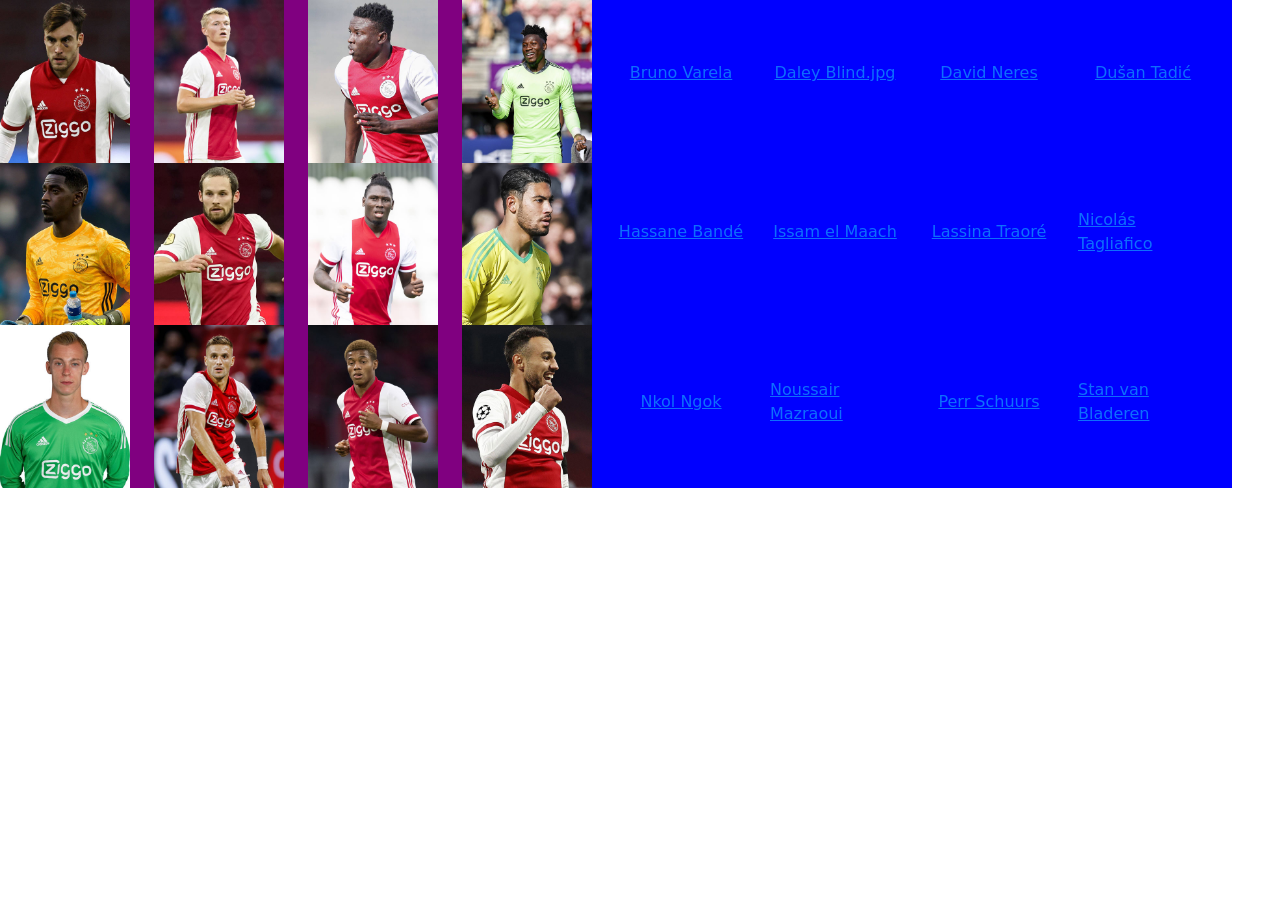
==== players.html @ fc113577 "Initial Commit" ====
<!DOCTYPE html>
<html lang="en" dir="ltr">
  <head>
    <link href="https://cdn.jsdelivr.net/npm/bootstrap@5.0.0-beta2/dist/css/bootstrap.min.css" rel="stylesheet" integrity="sha384-BmbxuPwQa2lc/FVzBcNJ7UAyJxM6wuqIj61tLrc4wSX0szH/Ev+nYRRuWlolflfl" crossorigin="anonymous">
    <link rel="stylesheet" href="stylesheet.css">
    <meta charset="utf-8">
    <title>Players</title>
  </head>
  <body>
  <div class="col-12 row">
    <div id="images" class="row col-6">
  <img id="img-0" class="w-25 d-block button" src="">
  <img id="img-1" class="w-25 d-block button" src="">
  <img id="img-2" class="w-25 d-block button" src="">
  <img id="img-3" class="w-25 d-block button" src="">
  <img id="img-4" class="w-25 d-block button" src="">
  <img id="img-5" class="w-25 d-block button" src="">
  <img id="img-6" class="w-25 d-block button" src="">
  <img id="img-7" class="w-25 d-block button" src="">
  <img id="img-8" class="w-25 d-block button" src="">
  <img id="img-9" class="w-25 d-block button" src="">
  <img id="img-10" class="w-25 d-block button" src="">
  <img id="img-11" class="w-25 d-block button" src="">
  </div>


  <div id="names"class="col-6 row">
          <a id="btn-0" class="button-1 w-25 d-block d-flex flex-wrap align-content-center justify-content-center">Bruno Varela</a>
          <a id="btn-1" class="button-1 w-25 d-block d-flex flex-wrap align-content-center justify-content-center">Daley Blind.jpg</a>
          <a id="btn-2" class="button-1 w-25 d-block d-flex flex-wrap align-content-center justify-content-center">David Neres</a>
          <a id="btn-3" class="button-1 w-25 d-block d-flex flex-wrap align-content-center justify-content-center">Dušan Tadić</a>
          <a id="btn-4" class="button-1 w-25 d-block d-flex flex-wrap align-content-center justify-content-center">Hassane Bandé</a>
          <a id="btn-5" class="button-1 w-25 d-block d-flex flex-wrap align-content-center justify-content-center">Issam el Maach</a>
          <a id="btn-6" class="button-1 w-25 d-block d-flex flex-wrap align-content-center justify-content-center">Lassina Traoré</a>
          <a id="btn-7" class="button-1 w-25 d-block d-flex flex-wrap align-content-center justify-content-center">Nicolás Tagliafico</a>
          <a id="btn-8" class="button-1 w-25 d-block d-flex flex-wrap align-content-center justify-content-center">Nkol Ngok</a>
          <a id="btn-9" class="button-1 w-25 d-block d-flex flex-wrap align-content-center justify-content-center">Noussair Mazraoui</a>
          <a id="btn-10" class="button-1 w-25 d-block d-flex flex-wrap align-content-center justify-content-center">Perr Schuurs</a>
          <a id="btn-11" class="button-1 w-25 d-block d-flex flex-wrap align-content-center justify-content-center">Stan van Bladeren</a>
      </div>

</div>
<script src="smoelentrainer.js"></script>
  </body>
</html>
---- stylesheet.css ----
*{
  padding: 0px;
  margin: 0px;
}
#images{
  background-color: purple;
}
#names{
  background-color: blue;
}
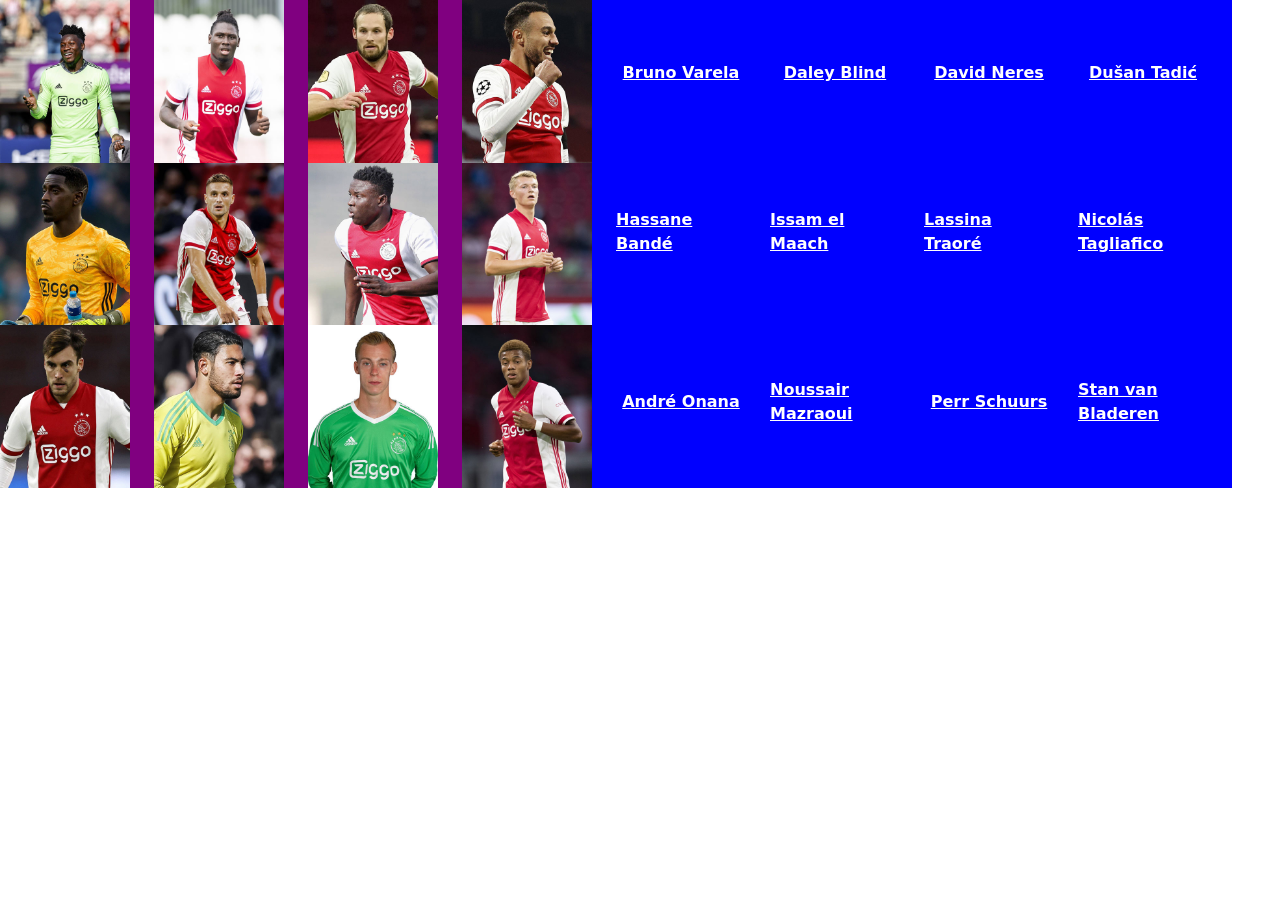
==== commit 3d2414e6: "Fixed selected box dubbel selected. *Fixed selected box dubbel selected. *Added check if both Name a" ====
--- a/players.html
+++ b/players.html
@@ -26,18 +26,21 @@
 
   <div id="names"class="col-6 row">
           <a id="btn-0" class="button-1 w-25 d-block d-flex flex-wrap align-content-center justify-content-center">Bruno Varela</a>
-          <a id="btn-1" class="button-1 w-25 d-block d-flex flex-wrap align-content-center justify-content-center">Daley Blind.jpg</a>
+          <a id="btn-1" class="button-1 w-25 d-block d-flex flex-wrap align-content-center justify-content-center">Daley Blind</a>
           <a id="btn-2" class="button-1 w-25 d-block d-flex flex-wrap align-content-center justify-content-center">David Neres</a>
           <a id="btn-3" class="button-1 w-25 d-block d-flex flex-wrap align-content-center justify-content-center">Dušan Tadić</a>
           <a id="btn-4" class="button-1 w-25 d-block d-flex flex-wrap align-content-center justify-content-center">Hassane Bandé</a>
           <a id="btn-5" class="button-1 w-25 d-block d-flex flex-wrap align-content-center justify-content-center">Issam el Maach</a>
           <a id="btn-6" class="button-1 w-25 d-block d-flex flex-wrap align-content-center justify-content-center">Lassina Traoré</a>
           <a id="btn-7" class="button-1 w-25 d-block d-flex flex-wrap align-content-center justify-content-center">Nicolás Tagliafico</a>
-          <a id="btn-8" class="button-1 w-25 d-block d-flex flex-wrap align-content-center justify-content-center">Nkol Ngok</a>
+          <a id="btn-8" class="button-1 w-25 d-block d-flex flex-wrap align-content-center justify-content-center">André Onana</a>
           <a id="btn-9" class="button-1 w-25 d-block d-flex flex-wrap align-content-center justify-content-center">Noussair Mazraoui</a>
           <a id="btn-10" class="button-1 w-25 d-block d-flex flex-wrap align-content-center justify-content-center">Perr Schuurs</a>
           <a id="btn-11" class="button-1 w-25 d-block d-flex flex-wrap align-content-center justify-content-center">Stan van Bladeren</a>
       </div>
+    <div id="scoreCounter">
+
+    </div>
 
 </div>
 <script src="smoelentrainer.js"></script>
--- a/stylesheet.css
+++ b/stylesheet.css
@@ -8,3 +8,15 @@
 #names{
   background-color: blue;
 }
+a {
+  color: white;
+  font-weight: bold;
+}
+.selected{
+  border-style: solid;
+  border-color: #000000;
+}
+.selected1{
+  border-style: solid;
+  border-color: red;
+}
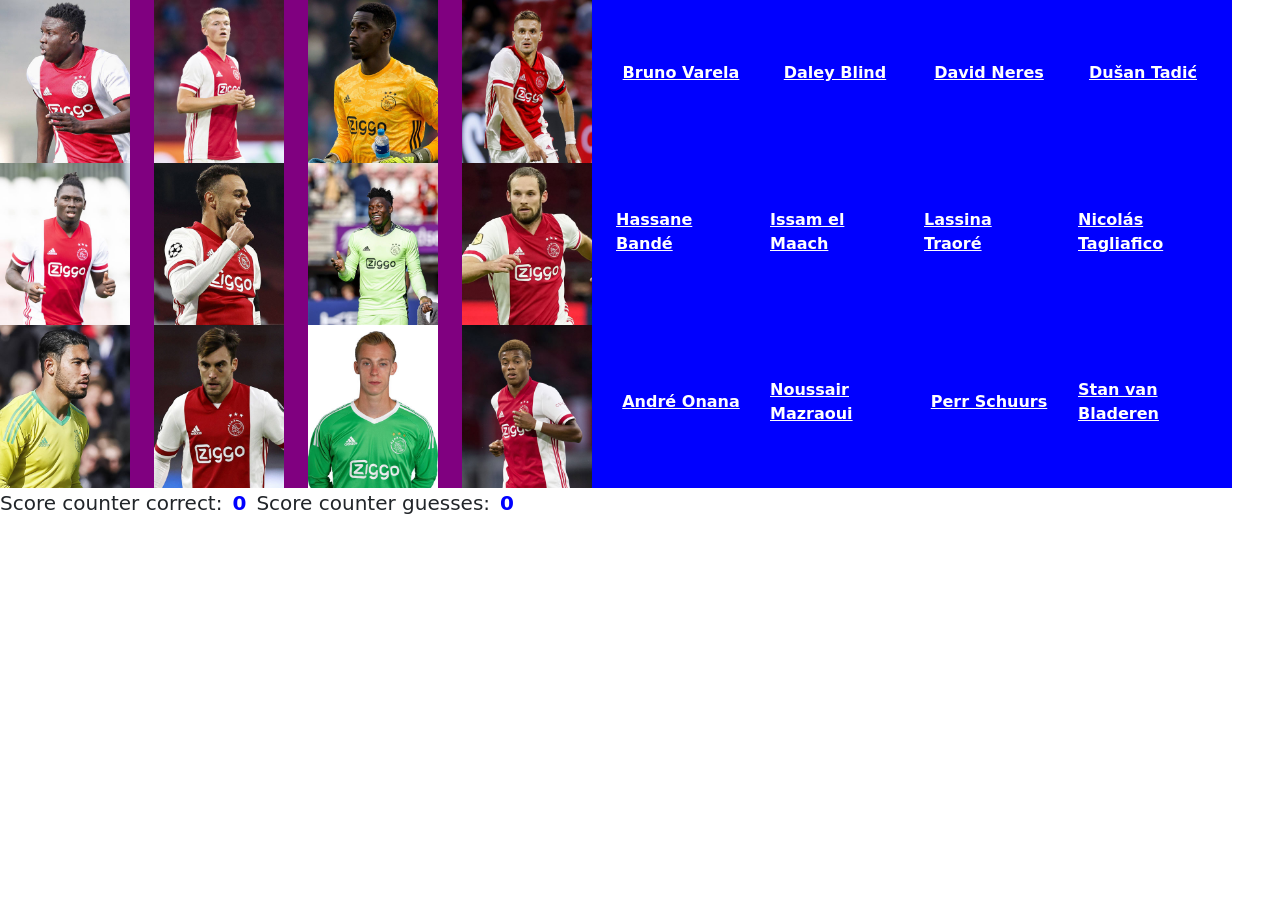
==== commit d4a67801: "**Fixed multple class select **Added scoreguesses **Added HTML text to clarify what is Guess score a" ====
--- a/players.html
+++ b/players.html
@@ -38,9 +38,12 @@
           <a id="btn-10" class="button-1 w-25 d-block d-flex flex-wrap align-content-center justify-content-center">Perr Schuurs</a>
           <a id="btn-11" class="button-1 w-25 d-block d-flex flex-wrap align-content-center justify-content-center">Stan van Bladeren</a>
       </div>
-    <div id="scoreCounter">
-
-    </div>
+      <div class="score">
+        <p>Score counter correct: </p>
+            <div id="scoreCounter"> 0 </div>
+        <p>Score counter guesses: </p>
+            <div id="scoreCounterGuesses"> 0 </div>
+      </div>
 
 </div>
 <script src="smoelentrainer.js"></script>
--- a/stylesheet.css
+++ b/stylesheet.css
@@ -20,3 +20,18 @@
   border-style: solid;
   border-color: red;
 }
+#scoreCounter{
+  padding: 0 10px;
+  color: blue;
+  font-weight: bold;
+}
+#scoreCounterGuesses{
+  padding: 0 10px;
+  color: blue;
+  font-weight: bold;
+}
+
+.score{
+    font-size: 20px;
+  display: flex;
+}
